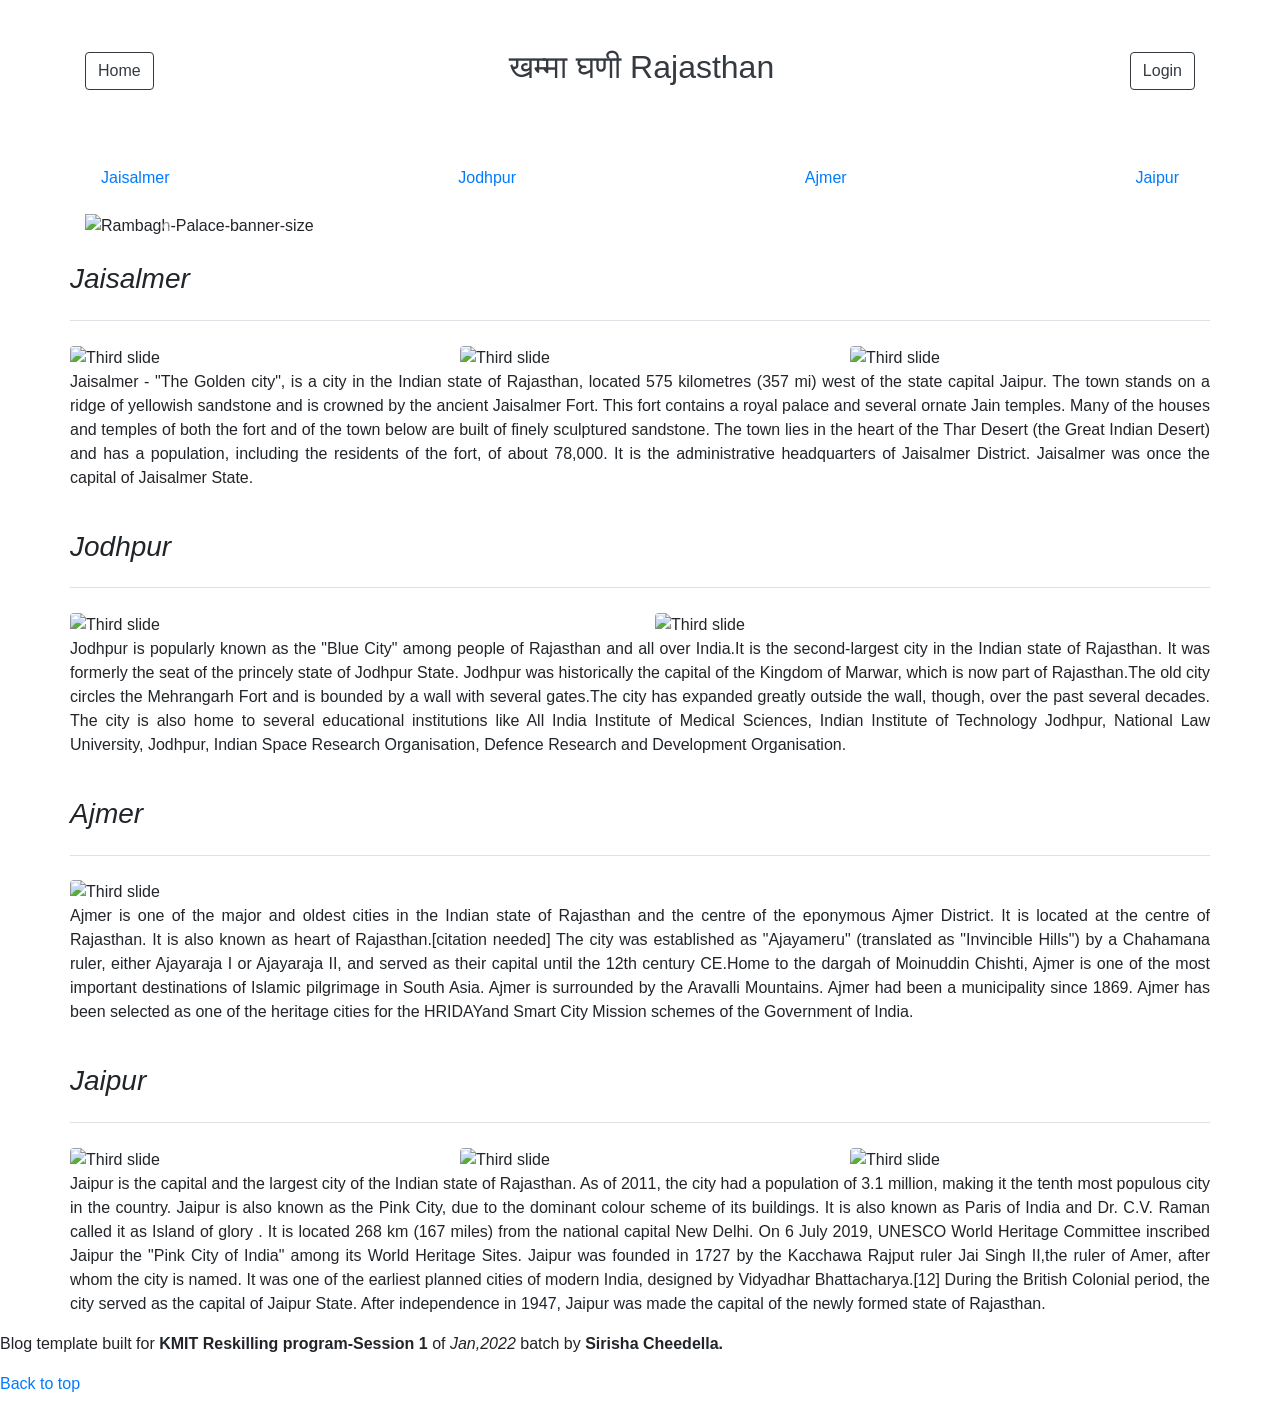
==== index.html @ dd1148ec "Add files via upload" ====
<!DOCTYPE html>
<html lang="en">
    <head>
        <meta charset="utf-8" />
        <meta name="viewport" content="width=device-width, initial-scale=1, shrink-to-fit=no" />
        <meta name="description" content="Famous places to visit in Rajasthan" />
        <meta name="author" content="Sirisha Cheedella" />
        <title>Royal Rajasthan through my lens</title>

        <!-- Bootstrap CDN -->
        <link
            rel="stylesheet"
            href="https://stackpath.bootstrapcdn.com/bootstrap/4.3.1/css/bootstrap.min.css"
            integrity="sha384-ggOyR0iXCbMQv3Xipma34MD+dH/1fQ784/j6cY/iJTQUOhcWr7x9JvoRxT2MZw1T"
            crossorigin="anonymous"
        />
        <script src="https://code.jquery.com/jquery-3.3.1.slim.min.js" integrity="sha384-q8i/X+965DzO0rT7abK41JStQIAqVgRVzpbzo5smXKp4YfRvH+8abtTE1Pi6jizo" crossorigin="anonymous"></script>
        <script
            src="https://stackpath.bootstrapcdn.com/bootstrap/4.3.1/js/bootstrap.min.js"
            integrity="sha384-JjSmVgyd0p3pXB1rRibZUAYoIIy6OrQ6VrjIEaFf/nJGzIxFDsf4x0xIM+B07jRM"
            crossorigin="anonymous"
        ></script>
        <style>
            img {
                width: 100%;
                height: 100%;
                object-fit: cover;
            }
        </style>
        <!-- Custom styles for this template -->
        <link href="https://fonts.googleapis.com/css?family=Playfair+Display:700,900" rel="stylesheet" />
        <!-- Custom styles for this template -->
        <link href="travel_blog.css" rel="stylesheet" />
    </head>
    <body>
        <div class="container">
            <header class="blog-header">
                <div class="row justify-content-between align-items-center">
                    <div class="col-auto justify-content-start">
                        <button class="btn btn-outline-dark" type="submit">Home</button>
                    </div>
                    <div class="blog-header-text align-items-center p-4 p-md-5 text-dark rounded">
                        <h2 class="header-text">खम्मा घणी Rajasthan</h2>
                    </div>
                    <div class="col-auto">
                        <button type="button" class="btn btn-outline-dark" data-toggle="modal" data-target="#loginModal">Login</button>
                        <div class="modal fade" id="loginModal" tabindex="-1" role="dialog" aria-labelledby="exampleModalLabel" aria-hidden="true">
                            <div class="modal-dialog modal-dialog-centered" role="document">
                                <div class="modal-content">
                                    <div class="modal-header border-bottom-0">
                                        <button type="button" class="close" data-dismiss="modal" aria-label="Close">
                                            <span aria-hidden="true">&times;</span>
                                        </button>
                                    </div>
                                    <div class="modal-body">
                                        <div class="form-title text-center">
                                            <h4>Login</h4>
                                        </div>
                                        <div class="d-flex flex-column text-center">
                                            <form>
                                                <div class="form-group">
                                                    <input type="email" class="form-control" id="email1" placeholder="Your email address..." />
                                                </div>
                                                <div class="form-group">
                                                    <input type="password" class="form-control" id="password1" placeholder="Your password..." />
                                                </div>
                                                <button type="button" class="btn btn-info btn-block btn-round">Login</button>
                                            </form>

                                            <div class="text-center text-muted delimiter">or use a social network</div>
                                            <div class="d-flex justify-content-center social-buttons">
                                                <button type="button" class="btn btn-secondary btn-round" data-toggle="tooltip" data-placement="top" title="Twitter">
                                                    <i class="fab fa-twitter"></i>
                                                </button>
                                                <button type="button" class="btn btn-secondary btn-round" data-toggle="tooltip" data-placement="top" title="Facebook">
                                                    <i class="fab fa-facebook"></i>
                                                </button>
                                                <button type="button" class="btn btn-secondary btn-round" data-toggle="tooltip" data-placement="top" title="Linkedin">
                                                    <i class="fab fa-linkedin"></i>
                                                </button>
                                            </div>
                                        </div>
                                    </div>
                                    <div class="modal-footer d-flex justify-content-center">
                                        <div class="signup-section">Not a member yet? <a href="#a" class="text-info"> Sign Up</a>.</div>
                                    </div>
                                </div>
                            </div>
                        </div>
                    </div>
                </div>
            </header>

            <div class="places-list mb-3 mt-3">
                <nav class="nav places-list justify-content-between">
                    <a class="nav-link" href="#Jaisalmer">Jaisalmer</a>
                    <a class="nav-link" href="#Jodhpur">Jodhpur</a>
                    <a class="nav-link" href="#Ajmer">Ajmer</a>
                    <a class="nav-link" href="#Jaipur">Jaipur</a>
                </nav>
            </div>

            <div id="carouselExampleIndicators" class="carousel slide" data-ride="carousel" data-interval="1000">
                <ol class="carousel-indicators">
                    <li data-target="#carouselExampleIndicators" data-slide-to="0" class="active"></li>
                    <li data-target="#carouselExampleIndicators" data-slide-to="1"></li>
                    <li data-target="#carouselExampleIndicators" data-slide-to="2"></li>
                </ol>
                <div class="carousel-inner">
                    <div class="carousel-item active">
                        <img class="d-block w-100" src="Jaisalmer-Desert-Safari-6_1438939406-1024x603.jpg" alt="Jaisalmer Desert" />
                    </div>
                    <div class="carousel-item">
                        <img class="d-block w-100" src="Rambagh-Palace-banner-size.jpg" alt="Rambagh-Palace-banner-size" />
                    </div>
                    <div class="carousel-item">
                        <img class="d-block w-100" src="https://www.karigarofficial.com/wp-content/uploads/2020/08/rajasthan-3122949_1920.jpg" alt="Third slide" />
                    </div>
                </div>
                <a class="carousel-control-prev" href="#carouselExampleIndicators" role="button" data-slide="prev">
                    <span class="carousel-control-prev-icon" aria-hidden="true"></span>
                    <span class="sr-only">Previous</span>
                </a>
                <a class="carousel-control-next" href="#carouselExampleIndicators" role="button" data-slide="next">
                    <span class="carousel-control-next-icon" aria-hidden="true"></span>
                    <span class="sr-only">Next</span>
                </a>
            </div>

            <div class="row">
                <div id="Jaisalmer" class="blog-jaisalmer text-justify">
                    <h3 class="pb-4 mb-4 mt-4 font-italic border-bottom">Jaisalmer</h3>

                    <div class="blog-jaisalmer-content">
                        <div class="row justify-content-between">
                            <div class="col-sm">
                                <img
                                    class="rounded float-center"
                                    src="https://r1imghtlak.mmtcdn.com/a6e0259a037f11e9ad5b0242ac110002.jpg?&output-quality=75&downsize=910:612&crop=910:612;9,0&output-format=jpg"
                                    alt="Third slide"
                                />
                            </div>
                            <div class="col-sm">
                                <img
                                    class="rounded float-center"
                                    src="https://www.tripsavvy.com/thmb/r9yrQvETeR-ZwwizS5hDPZL0nC8=/2121x1414/filters:fill(auto,1)/GettyImages-1226021127-5b2d2d6bc6b8431bb4ec1e5fa1782462.jpg"
                                    alt="Third slide"
                                />
                            </div>
                            <div class="col-sm"><img class="rounded float-center" src="https://thrillblazers.in/wp-content/uploads/2019/10/Jaisalmer6-870x555.jpg" alt="Third slide" /></div>
                        </div>

                        <p>
                            Jaisalmer - "The Golden city", is a city in the Indian state of Rajasthan, located 575 kilometres (357 mi) west of the state capital Jaipur. The town stands on a ridge of
                            yellowish sandstone and is crowned by the ancient Jaisalmer Fort. This fort contains a royal palace and several ornate Jain temples. Many of the houses and temples of both
                            the fort and of the town below are built of finely sculptured sandstone. The town lies in the heart of the Thar Desert (the Great Indian Desert) and has a population,
                            including the residents of the fort, of about 78,000. It is the administrative headquarters of Jaisalmer District. Jaisalmer was once the capital of Jaisalmer State.
                        </p>
                    </div>
                </div>
            </div>

            <div class="row">
                <div id="Jodhpur" class="blog-jodhpur text-justify">
                    <h3 class="pb-4 mb-4 mt-4 font-italic border-bottom">Jodhpur</h3>

                    <div class="blog-jodhpur-content">
                        <div class="row justify-content-between">
                            <div class="col-sm">
                                <img
                                    class="rounded float-center"
                                    src="https://upload.wikimedia.org/wikipedia/commons/thumb/7/7e/Jodhpur_mehrangarh_fort_%28enhanced%29.jpg/1200px-Jodhpur_mehrangarh_fort_%28enhanced%29.jpg"
                                    alt="Third slide"
                                />
                            </div>
                            <div class="col-sm"><img class="rounded float-center" src="https://static.toiimg.com/photo/66710074/jodhpur.jpg?width=748&resize=4" alt="Third slide" /></div>
                        </div>
                        <p>
                            Jodhpur is popularly known as the "Blue City" among people of Rajasthan and all over India.It is the second-largest city in the Indian state of Rajasthan. It was formerly
                            the seat of the princely state of Jodhpur State. Jodhpur was historically the capital of the Kingdom of Marwar, which is now part of Rajasthan.The old city circles the
                            Mehrangarh Fort and is bounded by a wall with several gates.The city has expanded greatly outside the wall, though, over the past several decades. The city is also home to
                            several educational institutions like All India Institute of Medical Sciences, Indian Institute of Technology Jodhpur, National Law University, Jodhpur, Indian Space
                            Research Organisation, Defence Research and Development Organisation.
                        </p>
                    </div>
                </div>
            </div>

            <div class="row">
                <div id="Ajmer" class="blog-ajmer text-justify">
                    <h3 class="pb-4 mb-4 mt-4 font-italic border-bottom">Ajmer</h3>

                    <div class="blog-ajmer-content">
                        <div class="row justify-content-between">
                            <div class="col-sm">
                                <img class="rounded float-center" src="https://images.livemint.com/img/2020/09/06/1600x900/PTI01-08-2020_000131B_1599405774748_1599405791188.jpg" alt="Third slide" />
                            </div>
                        </div>
                        <p>
                            Ajmer is one of the major and oldest cities in the Indian state of Rajasthan and the centre of the eponymous Ajmer District. It is located at the centre of Rajasthan. It is
                            also known as heart of Rajasthan.[citation needed] The city was established as "Ajayameru" (translated as "Invincible Hills") by a Chahamana ruler, either Ajayaraja I or
                            Ajayaraja II, and served as their capital until the 12th century CE.Home to the dargah of Moinuddin Chishti, Ajmer is one of the most important destinations of Islamic
                            pilgrimage in South Asia. Ajmer is surrounded by the Aravalli Mountains. Ajmer had been a municipality since 1869. Ajmer has been selected as one of the heritage cities for
                            the HRIDAYand Smart City Mission schemes of the Government of India.
                        </p>
                    </div>
                </div>
            </div>

            <div class="row">
                <div id="Jaipur" class="blog-jaipur text-justify">
                    <h3 class="pb-4 mb-4 mt-4 font-italic border-bottom">Jaipur</h3>

                    <div class="blog-jaipur-content">
                        <div class="row justify-content-between">
                            <div class="col-sm">
                                <img class="rounded float-center" src="https://lh3.googleusercontent.com/FqXvailyyIAehQ2Imh_8G1lU8hc-Yy-EQ8iZtNocgLaYD_cmVreNAttCWuxwu8Nm" alt="Third slide" />
                            </div>
                            <div class="col-sm">
                                <img
                                    class="rounded float-center"
                                    src="https://res.cloudinary.com/thrillophilia/image/upload/c_fill,f_auto,fl_progressive.strip_profile,g_auto,q_auto/v1/filestore/si58id9ao8az4xmrtl76xwaja66w_1601360927_jaipur_1.jpg"
                                    alt="Third slide"
                                />
                            </div>
                            <div class="col-sm"><img class="rounded float-center" src="https://cdn.getyourguide.com/img/tour/5c9335c71de5d.jpeg/146.jpg" alt="Third slide" /></div>
                        </div>
                        <p>
                            Jaipur is the capital and the largest city of the Indian state of Rajasthan. As of 2011, the city had a population of 3.1 million, making it the tenth most populous city in
                            the country. Jaipur is also known as the Pink City, due to the dominant colour scheme of its buildings. It is also known as Paris of India and Dr. C.V. Raman called it as
                            Island of glory . It is located 268 km (167 miles) from the national capital New Delhi. On 6 July 2019, UNESCO World Heritage Committee inscribed Jaipur the "Pink City of
                            India" among its World Heritage Sites. Jaipur was founded in 1727 by the Kacchawa Rajput ruler Jai Singh II,the ruler of Amer, after whom the city is named. It was one of
                            the earliest planned cities of modern India, designed by Vidyadhar Bhattacharya.[12] During the British Colonial period, the city served as the capital of Jaipur State.
                            After independence in 1947, Jaipur was made the capital of the newly formed state of Rajasthan.
                        </p>
                    </div>
                </div>
            </div>
        </div>

        <!-- /.container -->

        <footer class="blog-footer">
            <p>Blog template built for <b>KMIT Reskilling program-Session 1 </b>of <i>Jan,2022</i> batch by <b>Sirisha Cheedella.</b></p>
            <p><a href="#">Back to top</a></p>
        </footer>
    </body>
</html>
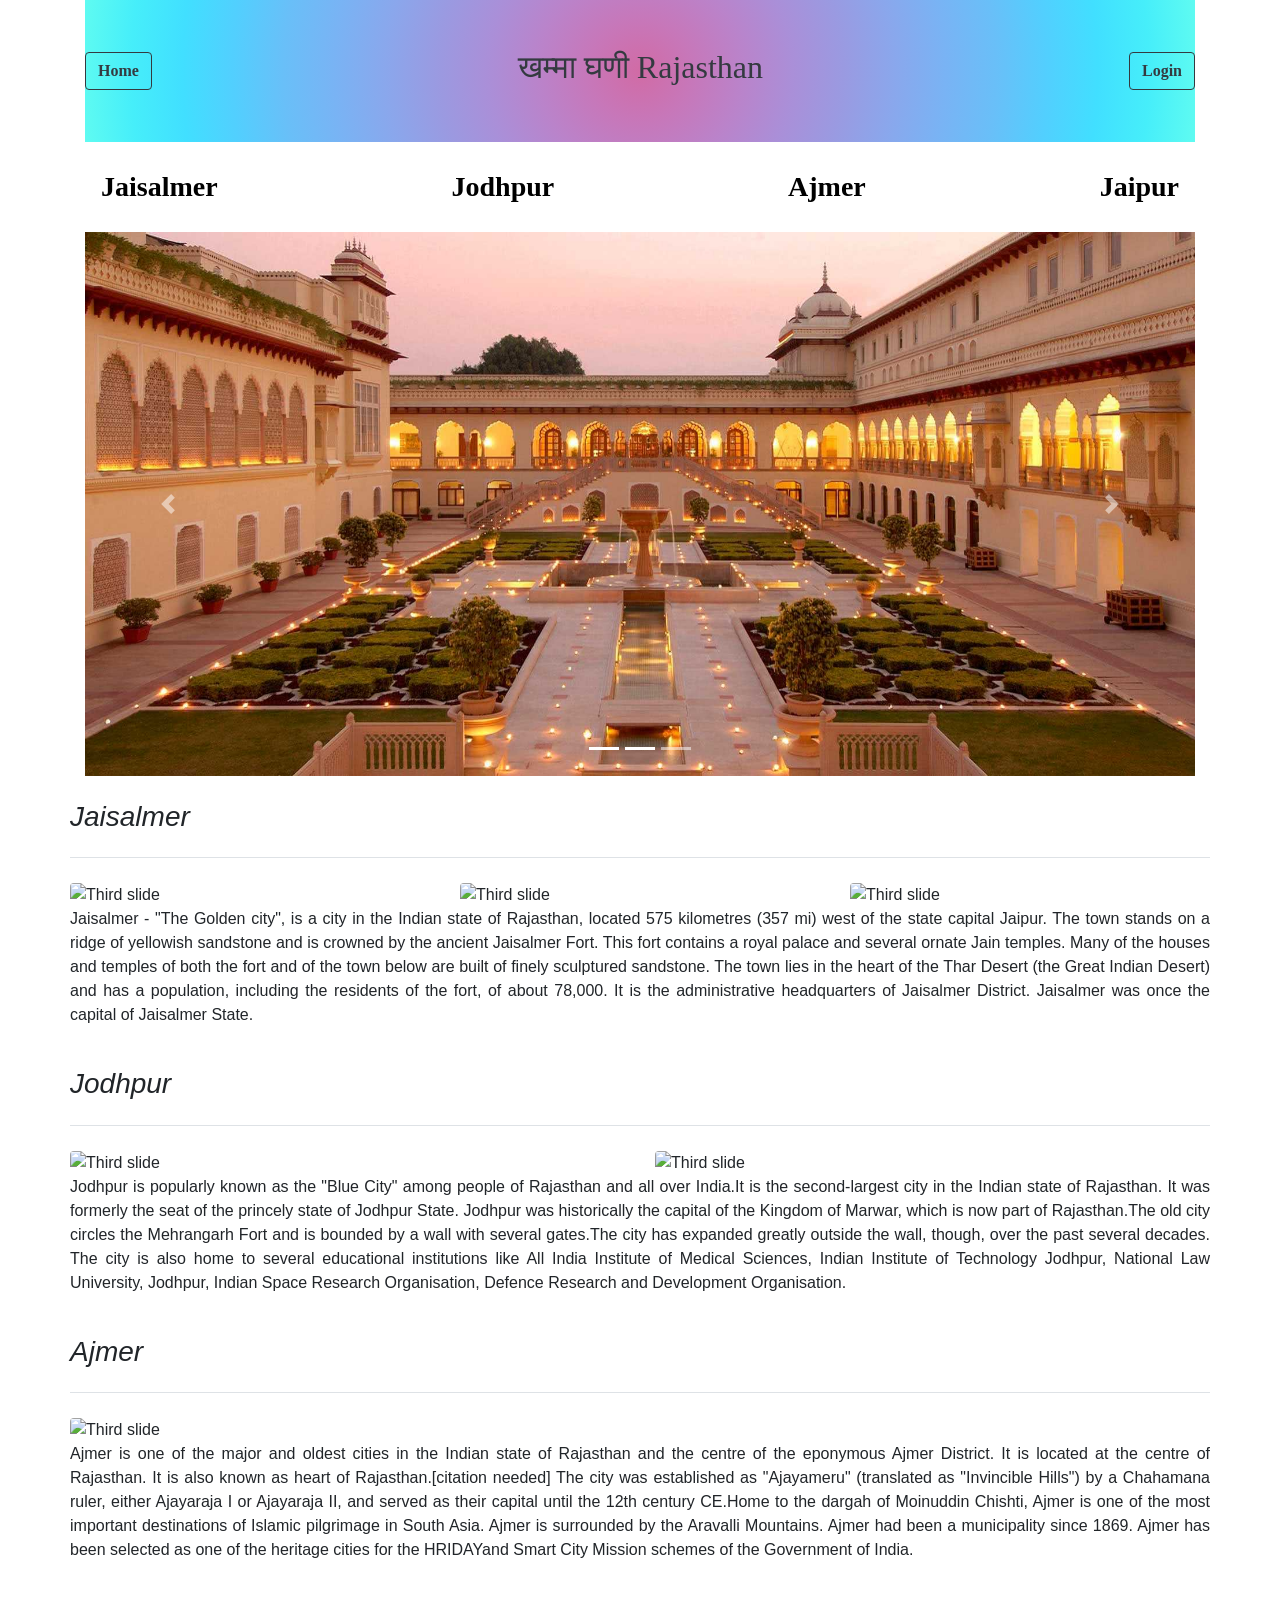
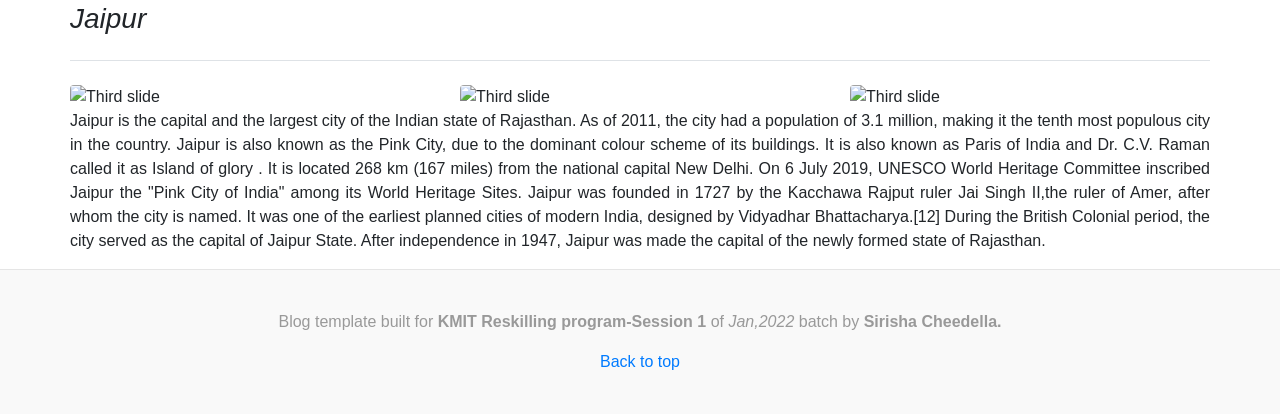
==== commit 79dbf96d: "Update the redirect link" ====
--- a/index.html
+++ b/index.html
@@ -82,7 +82,7 @@
                                         </div>
                                     </div>
                                     <div class="modal-footer d-flex justify-content-center">
-                                        <div class="signup-section">Not a member yet? <a href="#a" class="text-info"> Sign Up</a>.</div>
+                                        <div class="signup-section">Not a member yet? <a href="https://www.google.com/" class="text-info"> Sign Up</a>.</div>
                                     </div>
                                 </div>
                             </div>
--- a/travel_blog.css
+++ b/travel_blog.css
@@ -0,0 +1,44 @@
+/* stylelint-disable selector-list-comma-newline-after */
+.container {
+    background-color: rgb(255, 255, 255);
+}
+
+.blog-header {
+    background-image: radial-gradient(circle, #d16ba5, #c777b9, #ba83ca, #aa8fd8, #9a9ae1, #8aa7ec, #79b3f4, #69bff8, #52cffe, #41dfff, #46eefa, #5ffbf1);
+}
+
+.blog-header-text {
+    font-weight: bolder;
+    font-family: 'Lucida Handwriting';
+}
+
+.btn-outline-dark {
+    font-family: 'Lucida Handwriting';
+    font-weight: bolder;
+    font-size: 1rem;
+}
+
+.places-list {
+    font-family: 'italic';
+    font-weight: bolder;
+    font-size: 1.75rem;
+}
+
+.nav-link {
+    font-family: 'Lucida Handwriting';
+    font-weight: bolder;
+    color: black;
+}
+
+/*Footer*/
+
+.blog-footer {
+    padding: 2.5rem 0;
+    color: #999;
+    text-align: center;
+    background-color: #f9f9f9;
+    border-top: 0.05rem solid #e5e5e5;
+}
+.blog-footer p:last-child {
+    margin-bottom: 0;
+}
